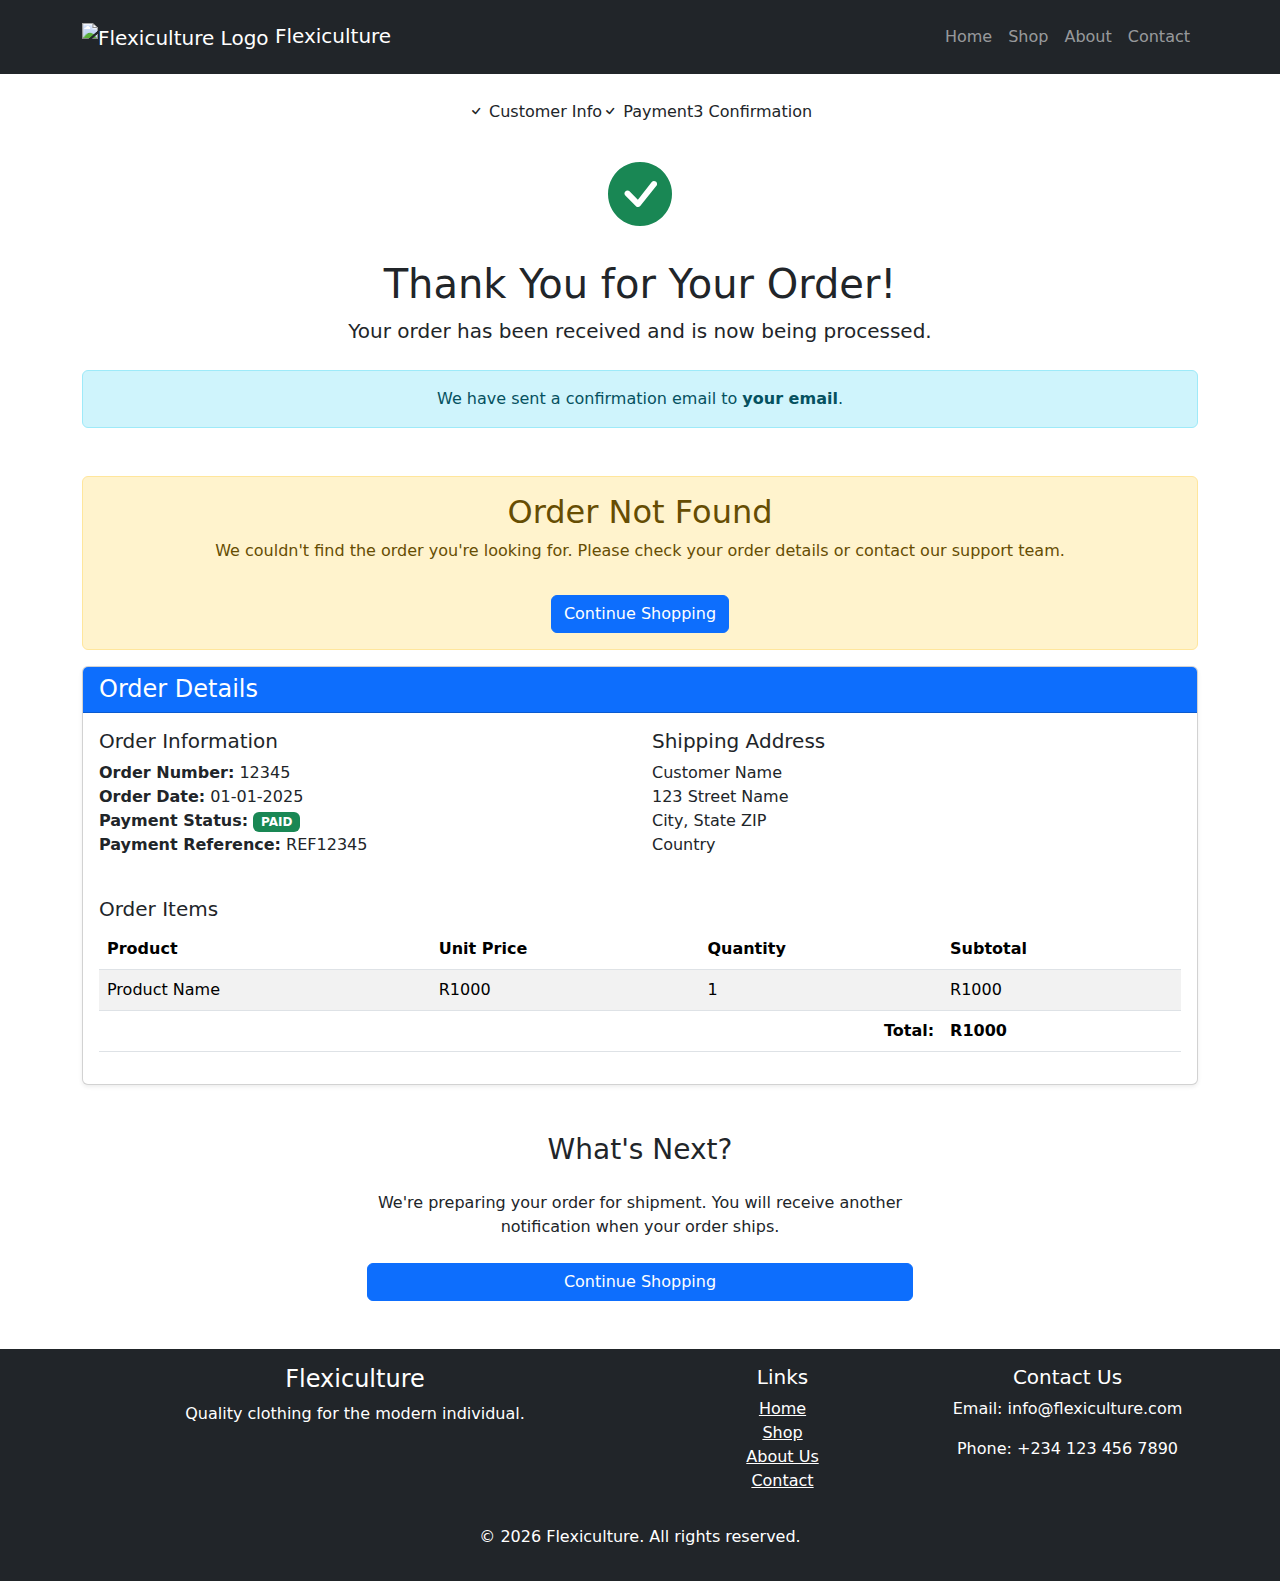
==== src/main/resources/templates/order-confirmation.html @ 15837a68 "quickfix" ====
<!DOCTYPE html>
<html xmlns:th="http://www.thymeleaf.org" lang="en">
<head>
    <meta charset="UTF-8">
    <meta name="viewport" content="width=device-width, initial-scale=1.0">
    <title>Flexiculture - Order Confirmation</title>
    <meta name="description" content="Order confirmation details for your Flexiculture purchase." />
    <link rel="icon" th:href="@{/assets/Flexi logo.jpeg}" />
    <!-- Fonts -->
    <link href="https://fonts.googleapis.com/css2?family=Bebas+Neue&family=Oswald:wght@400;500&display=swap" rel="stylesheet" />
    <!-- Font Awesome -->
    <link rel="stylesheet" href="https://cdnjs.cloudflare.com/ajax/libs/font-awesome/6.0.0/css/all.min.css" />
    <!-- Bootstrap CSS -->
    <link href="https://cdn.jsdelivr.net/npm/bootstrap@5.2.3/dist/css/bootstrap.min.css" rel="stylesheet" />
    <!-- Bootstrap Icons -->
    <link rel="stylesheet" href="https://cdn.jsdelivr.net/npm/bootstrap-icons@1.7.2/font/bootstrap-icons.css">
    <!-- Custom CSS -->
    <link th:href="@{/css/styles.css}" rel="stylesheet" />
</head>
<body>
    <!-- Updated Navbar -->
    <nav class="navbar navbar-expand-lg navbar-dark bg-dark fixed-top py-3">
        <div class="container">
            <a class="navbar-brand" th:href="@{/}">
                <img th:src="@{/assets/Flexi logo.jpeg}" alt="Flexiculture Logo" class="brand-logo" />
                Flexiculture
            </a>
            <button class="navbar-toggler" type="button" data-bs-toggle="collapse" data-bs-target="#navbarNav"
                aria-controls="navbarNav" aria-expanded="false" aria-label="Toggle navigation">
                <span class="navbar-toggler-icon"></span>
            </button>
            <div class="collapse navbar-collapse" id="navbarNav">
                <!-- Navigation Links -->
                <ul class="navbar-nav ms-auto">
                    <li class="nav-item"><a class="nav-link" th:href="@{/}">Home</a></li>
                    <li class="nav-item"><a class="nav-link" th:href="@{/products}">Shop</a></li>
                    <li class="nav-item"><a class="nav-link" href="#about">About</a></li>
                    <li class="nav-item"><a class="nav-link" href="#contact">Contact</a></li>
                </ul>
            </div>
        </div>
    </nav>

    <main class="container my-5" style="margin-top: 100px !important;">
        <!-- Checkout Progress -->
        <div class="row mb-4">
            <div class="col-12">
                <div class="checkout-progress d-flex justify-content-center">
                    <div class="step completed">
                        <span class="step-number"><i class="bi bi-check"></i></span>
                        <span class="step-text">Customer Info</span>
                    </div>
                    <div class="step completed">
                        <span class="step-number"><i class="bi bi-check"></i></span>
                        <span class="step-text">Payment</span>
                    </div>
                    <div class="step active">
                        <span class="step-number">3</span>
                        <span class="step-text">Confirmation</span>
                    </div>
                </div>
            </div>
        </div>

        <!-- Order Confirmation Message -->
        <div class="text-center mb-5" th:if="${order != null}">
            <div class="mb-4">
                <i class="bi bi-check-circle-fill text-success" style="font-size: 4rem;"></i>
                <h1 class="mt-3 mb-2">Thank You for Your Order!</h1>
                <p class="lead">Your order has been received and is now being processed.</p>
            </div>
            <div class="alert alert-info">
                <p class="mb-0">We have sent a confirmation email to <strong th:text="${order.customerEmail}">your email</strong>.</p>
            </div>
        </div>
        
        <!-- Order Not Found Message -->
        <div class="alert alert-warning text-center" th:if="${order == null}">
            <h2>Order Not Found</h2>
            <p>We couldn't find the order you're looking for. Please check your order details or contact our support team.</p>
            <a th:href="@{/products}" class="btn btn-primary mt-3">Continue Shopping</a>
        </div>
        
        <!-- Order Details -->
        <div class="card shadow-sm mb-5" th:if="${order != null}">
            <div class="card-header bg-primary text-white">
                <h2 class="h4 mb-0">Order Details</h2>
            </div>
            <div class="card-body">
                <div class="row mb-4">
                    <div class="col-md-6">
                        <h5>Order Information</h5>
                        <p>
                            <strong>Order Number:</strong> <span th:text="${order.id}">12345</span><br>
                            <strong>Order Date:</strong> <span th:text="${#temporals.format(order.orderDate, 'dd-MM-yyyy HH:mm')}">01-01-2025</span><br>
                            <strong>Payment Status:</strong> <span class="badge bg-success" th:text="${order.paymentStatus}">PAID</span><br>
                            <strong>Payment Reference:</strong> <span th:text="${order.paymentReference}">REF12345</span>
                        </p>
                    </div>
                    <div class="col-md-6">
                        <h5>Shipping Address</h5>
                        <p th:if="${order.shippingAddress != null}">
                            <span th:text="${order.customerName}">Customer Name</span><br>
                            <span th:text="${order.shippingAddress.street}">123 Street Name</span><br>
                            <span th:text="${order.shippingAddress.city + ', ' + order.shippingAddress.state + ' ' + order.shippingAddress.zipCode}">City, State ZIP</span><br>
                            <span th:text="${order.shippingAddress.country}">Country</span>
                        </p>
                    </div>
                </div>
                
                <!-- Order Items -->
                <h5>Order Items</h5>
                <div class="table-responsive">
                    <table class="table table-striped">
                        <thead>
                            <tr>
                                <th>Product</th>
                                <th>Unit Price</th>
                                <th>Quantity</th>
                                <th>Subtotal</th>
                            </tr>
                        </thead>
                        <tbody>
                            <tr th:each="item : ${order.orderItems}">
                                <td th:text="${item.product.name}">Product Name</td>
                                <td th:text="${'R' + item.unitPrice}">R1000</td>
                                <td th:text="${item.quantity}">1</td>
                                <td th:text="${'R' + item.subtotal}">R1000</td>
                            </tr>
                        </tbody>
                        <tfoot>
                            <tr>
                                <td colspan="3" class="text-end fw-bold">Total:</td>
                                <td class="fw-bold" th:text="${'R' + order.totalPrice}">R1000</td>
                            </tr>
                        </tfoot>
                    </table>
                </div>
            </div>
        </div>
        
        <!-- Next Steps & Call to Action -->
        <div class="row mb-5" th:if="${order != null}">
            <div class="col-md-6 offset-md-3 text-center">
                <h3 class="mb-4">What's Next?</h3>
                <p>We're preparing your order for shipment. You will receive another notification when your order ships.</p>
                <div class="d-grid gap-3 mt-4">
                    <a th:href="@{/products}" class="btn btn-primary">Continue Shopping</a>
                </div>
            </div>
        </div>
    </main>

    <!-- Footer -->
    <footer class="bg-dark text-white text-center py-3">
        <div class="container">
            <div class="row">
                <div class="col-md-6">
                    <h4>Flexiculture</h4>
                    <p>Quality clothing for the modern individual.</p>
                </div>
                <div class="col-md-3">
                    <h5>Links</h5>
                    <ul class="list-unstyled">
                        <li><a th:href="@{/}" class="text-white">Home</a></li>
                        <li><a th:href="@{/products}" class="text-white">Shop</a></li>
                        <li><a href="#" class="text-white">About Us</a></li>
                        <li><a href="#" class="text-white">Contact</a></li>
                    </ul>
                </div>
                <div class="col-md-3">
                    <h5>Contact Us</h5>
                    <address>
                        <p>Email: info@flexiculture.com</p>
                        <p>Phone: +234 123 456 7890</p>
                    </address>
                </div>
            </div>
            <div class="text-center mt-3">
                <p>&copy; <span id="current-year"></span> Flexiculture. All rights reserved.</p>
            </div>
        </div>
    </footer>

    <!-- Bootstrap JS -->
    <script src="https://cdn.jsdelivr.net/npm/bootstrap@5.2.3/dist/js/bootstrap.bundle.min.js"></script>
    <script>
        document.addEventListener('DOMContentLoaded', function() {
            // Clear the cart on successful order completion
            localStorage.removeItem('cart');
            
            // Update current year in footer
            document.getElementById('current-year').textContent = new Date().getFullYear();
        });
    </script>
</body>
</html>
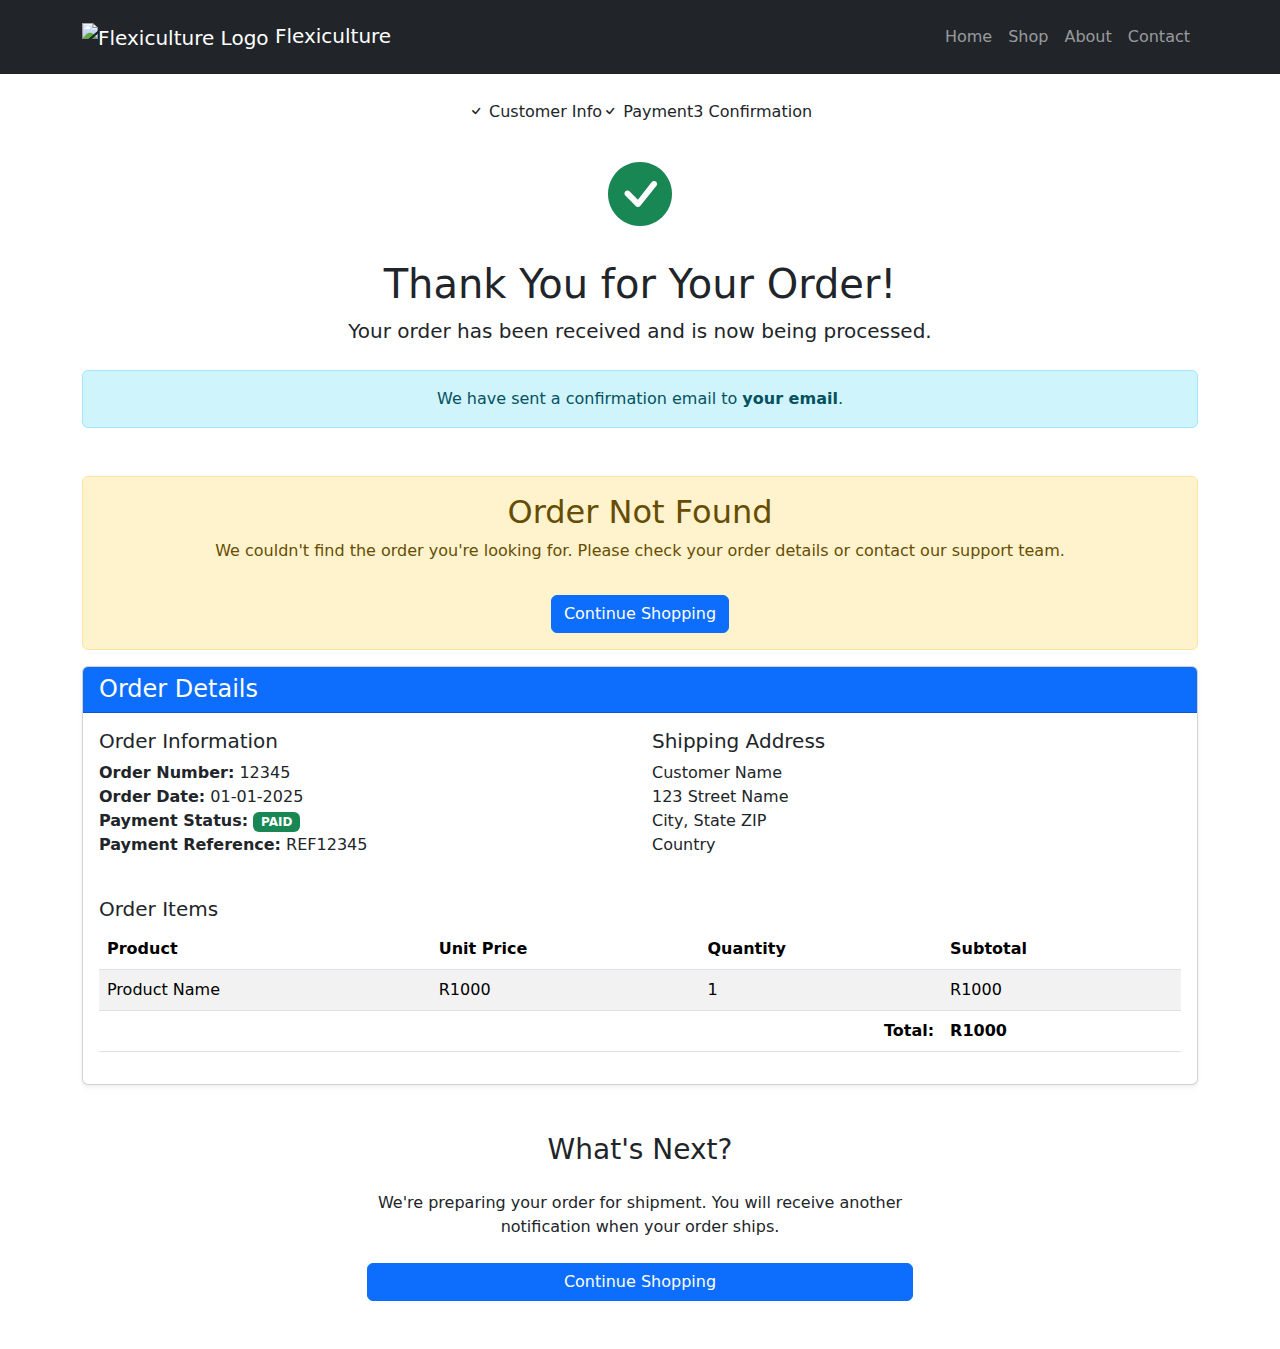
==== commit d46b262f: "Refactor footer implementation across multiple templates and add footer fragment" ====
--- a/src/main/resources/templates/order-confirmation.html
+++ b/src/main/resources/templates/order-confirmation.html
@@ -151,36 +151,8 @@
         </div>
     </main>
 
-    <!-- Footer -->
-    <footer class="bg-dark text-white text-center py-3">
-        <div class="container">
-            <div class="row">
-                <div class="col-md-6">
-                    <h4>Flexiculture</h4>
-                    <p>Quality clothing for the modern individual.</p>
-                </div>
-                <div class="col-md-3">
-                    <h5>Links</h5>
-                    <ul class="list-unstyled">
-                        <li><a th:href="@{/}" class="text-white">Home</a></li>
-                        <li><a th:href="@{/products}" class="text-white">Shop</a></li>
-                        <li><a href="#" class="text-white">About Us</a></li>
-                        <li><a href="#" class="text-white">Contact</a></li>
-                    </ul>
-                </div>
-                <div class="col-md-3">
-                    <h5>Contact Us</h5>
-                    <address>
-                        <p>Email: info@flexiculture.com</p>
-                        <p>Phone: +234 123 456 7890</p>
-                    </address>
-                </div>
-            </div>
-            <div class="text-center mt-3">
-                <p>&copy; <span id="current-year"></span> Flexiculture. All rights reserved.</p>
-            </div>
-        </div>
-    </footer>
+    <!-- Replace the entire footer section -->
+    <div th:replace="fragments/footer :: footer"></div>
 
     <!-- Bootstrap JS -->
     <script src="https://cdn.jsdelivr.net/npm/bootstrap@5.2.3/dist/js/bootstrap.bundle.min.js"></script>
@@ -188,10 +160,10 @@
         document.addEventListener('DOMContentLoaded', function() {
             // Clear the cart on successful order completion
             localStorage.removeItem('cart');
-            
-            // Update current year in footer
-            document.getElementById('current-year').textContent = new Date().getFullYear();
         });
     </script>
+    
+    <!-- Include footer scripts -->
+    <div th:replace="fragments/footer :: footer-scripts"></div>
 </body>
 </html>